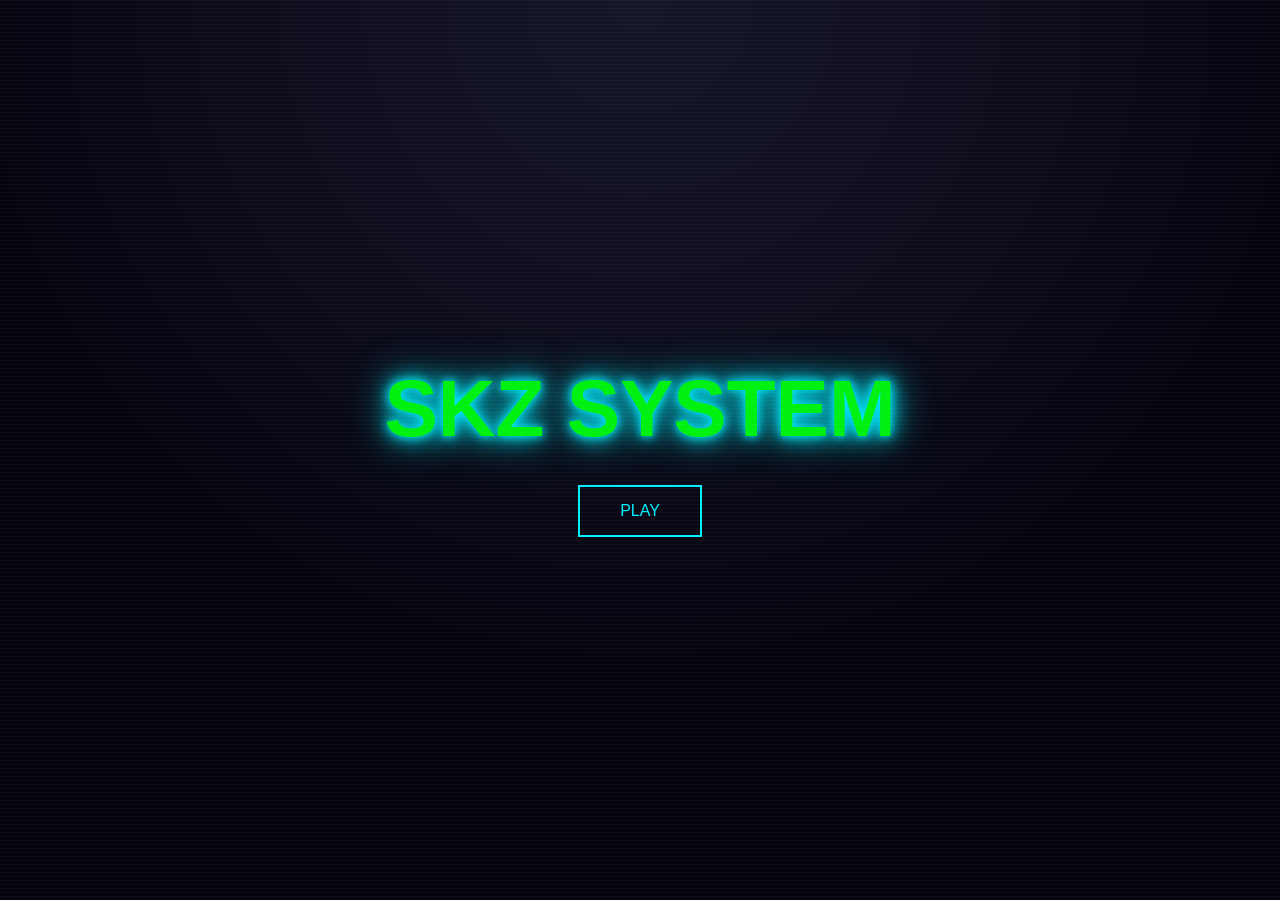
==== index.html @ 92ccd5a3 "Início do projeto 2,0  Modificações: -Organização da hierarquia do projeto; -Index iniciada;" ====
<!DOCTYPE html>
<html lang="en">
<head>
    <meta charset="UTF-8">
    <meta name="viewport" content="width=device-width, initial-scale=1.0">
    <link rel="stylesheet" href="css/style.css">
    <title>Stray Kids</title>
</head>
<body>

    <!-- particles -->
    <div id="particles"></div>

    <!-- scanline -->
     <div class="scanline"></div>

    <!-- intro -->
     <section id="intro-screen">

        <h1>SKZ SYSTEM</h1>
        
        <button id="enter-btn">
            PLAY
        </button>
     </section>

     <!-- member selector -->
     <section id="member-selector">

        <h2 class="glitch" data-text="Choose your guide">
            Choose your guide
        </h2>

        <div class="members-container">

            <div class="member-card bangchan">
                <h3>BANGCHAN</h3>

                <span>
                    ACCES
                </span>

            </div>

            <div class="member-card leeknow">
                <h3>LEE KNOW</h3>

                <span>
                    ACCES
                </span>

            </div>

            <div class="member-card changbin">
                <h3>CHANGBIN</h3>

                <span>
                    ACCES
                </span>

            </div>

            <div class="member-card hyunjin">
                <h3>HYUNJIN</h3>

                <span>
                    ACCES
                </span>

            </div>

            <div class="member-card han">
                <h3>HAN</h3>
                
                <span>
                    ACCES
                </span>

            </div>

            <div class="member-card felix">
                <h3>FELIX</h3>

                
                <span>
                    ACCES
                </span>

            </div>

            <div class="member-card seungmin">
                <h3>SEUNGMIN</h3>

                <span>
                    ACCES
                </span>

            </div>

            <div class="member-card in">
                <h3>IN</h3>

                <span>
                    ACCES
                </span>
                
            </div>

        </div>

     </section>
     
     <!-- member dimension -->
     <section id="member-dimension">

        <h2 id="member-name">
            HAN
        </h2>

        <p class="member-quote">
            Welcome to the Stray kids!
        </p>

        <button id="back-btn">
            RETURN
        </button>

     </section>

     <script src="js/app.js"></script>
</body>
</html>
---- css/style.css ----
*{
    margin: 0;
    padding: 0;
    box-sizing: border-box;
}

body{
    background: 
        radial-gradient(circle at top,
        #16162b,
        #050510 60%);
    color: white;
    font-family: Arial, sans-serif;
    overflow: hidden;
}

/* all sections */
section{
    width: 100%;
    height: 100vh;
    display: flex;
    flex-direction: column;
    justify-content: center;
    align-items: center;
}

/* title */
h1{
    font-size: 5rem;
    color: #00f00f;
    text-shadow:
        0 0 10px #00f0ff,
        0 0 20px #00f0ff,
        0 0 40px #00f0ff;
}

/* subtitle */
h2{
    margin-bottom: 40px;
    font-size: 3rem;
}

/* buttons */
button{
    margin-top: 30px;

    padding: 15px 40px;

    background: transparent;

    border: 2px solid #00f0ff;

    color: #00f0ff;

    font-size: 1rem;

    cursor: pointer;

    transition: 0.3s;
}

button:hover{
    background: #00f0ff;
    color: black;

    box-shadow:
    0 0 10px #00f0ff,
    0 0 30px #00f0ff;
}

/* cards */
.members-container{
    display: flex;
    gap: 20px;
    flex-wrap: wrap;
    justify-content: center;
}

.member-card{
    width: 150px;
    height: 200px;
    border: 2px solid #00f0ff;
    display: flex;
    justify-content: center;
    align-items: center;
    cursor: pointer;
    transition:
    transform 0.2s,
    box-shadow 0.3s;
    background: rgba(255,255,255,0.05);
    backdrop-filter: blur(10px);
    position: relative;
    overflow: hidden;
    border-radius: 20px;
}

.member-card:hover{
    transform: translateY(-10px);
    box-shadow:
        0 0 10px #00f0ff,
        0 0 30px #00f0ff;
}

/* holographic line */
.member-card::before{
    content: "";
    position: absolute;
    width: 200%;
    height: 50px;
    background: rgba(255,255,255,0.2);
    transform:rotate(45deg);
    top:-100px;
    left:-100px;
    transition: 0.5s;
}

/* animation */
.member-card:hover::before{
    top:250px;
    left:250px;
}

/* name */
.member-card h3{
    font-size: 1.5rem;
    z-index: 2;
}

/* acess text */
.member-card span{
    position: absolute;
    bottom: 20px;
    font-size: 0.8rem;
    color:#00f0ff;
    letter-spacing: 3px;
}

/* HAN */
.han{
    border-color: #ff9900;
}

.han:hover{
    box-shadow:
    0 0 10px #ff9900,
    0 0 30px #ff9900;
}


/* FELIX */
.felix{
    border-color: #00d9ff;
}

.felix:hover{
    box-shadow:
    0 0 10px #00d9ff,
    0 0 30px #00d9ff;
}


/* CHAN */
.bangchan{
    border-color: #ff003c;
}

.bangchan:hover{
    box-shadow:
    0 0 10px #ff003c,
    0 0 30px #ff003c;
}

/* effects */
.glitch{
    position: relative;
    color: white;
    animation: glitch 1s infinite;
    display: inline-block;
}

.glitch::before,
.glitch::after{
    content: attr(data-text);
    position:absolute;
    left:0;
    top:0;
    width:100%;
    height:100%;
    animation: glitch-blue 0.3s infinite;
}

.glitch::before{
    color:#00f0ff;
    z-index: -1;
    animation: glitch-blue 0.3s infinite;
}

.glitch::after{
    color:#ff0055;
    z-index: -2;
    animation: glitch-red 0.3s infinite;
}

@keyframes glitch{

    0%{
        transform: translate(0);
    }

    20%{
        transform: translate(-2px, 2px);
    }

    40%{
        transform: translate(-2px, -2px);
    }

    60%{
        transform: translate(2px, 2px);
    }

    80%{
        transform: translate(2px, -2px);
    }

    100%{
        transform: translate(0);
    }
}


@keyframes glitch-blue{

    0%{
        transform: translate(0);
    }

    50%{
        transform: translate(-3px, 0);
    }

    100%{
        transform: translate(0);
    }
}


@keyframes glitch-red{

    0%{
        transform: translate(0);
    }

    50%{
        transform: translate(3px, 0);
    }

    100%{
        transform: translate(0);
    }
}

/* scanline */
.scanline{
    position: fixed;
    top: 0;
    left: 0;
    width: 100%;
    height: 100%;
    pointer-events: none;
    background:
    repeating-linear-gradient(
        to bottom,
        rgba(255,255,255,0.03),
        rgba(255,255,255,0.03) 1px,
        transparent 1px,
        transparent 4px
    );
    animation: scanMove 8s linear infinite;
    z-index: 999;
}

/* movements */
@keyframes scanMove{
    0%{
        transform: translateY(0);
    }

    100%{
        transform: translate7(10px);
    }
}

/* member dimension */
#member-dimension{
    display: none;
    gap: 20px;
    background:
    radial-gradient(circle at center,
    #1a0d00,
    #050510 70%);
}

#member-name{

    font-size: 6rem;

    color: #ff9900;

    text-shadow:
    0 0 10px #ff9900,
    0 0 30px #ff9900,
    0 0 60px #ff9900;
}

#member-quote{

    font-size: 1.3rem;

    opacity: 0.8;

    letter-spacing: 2px;
}
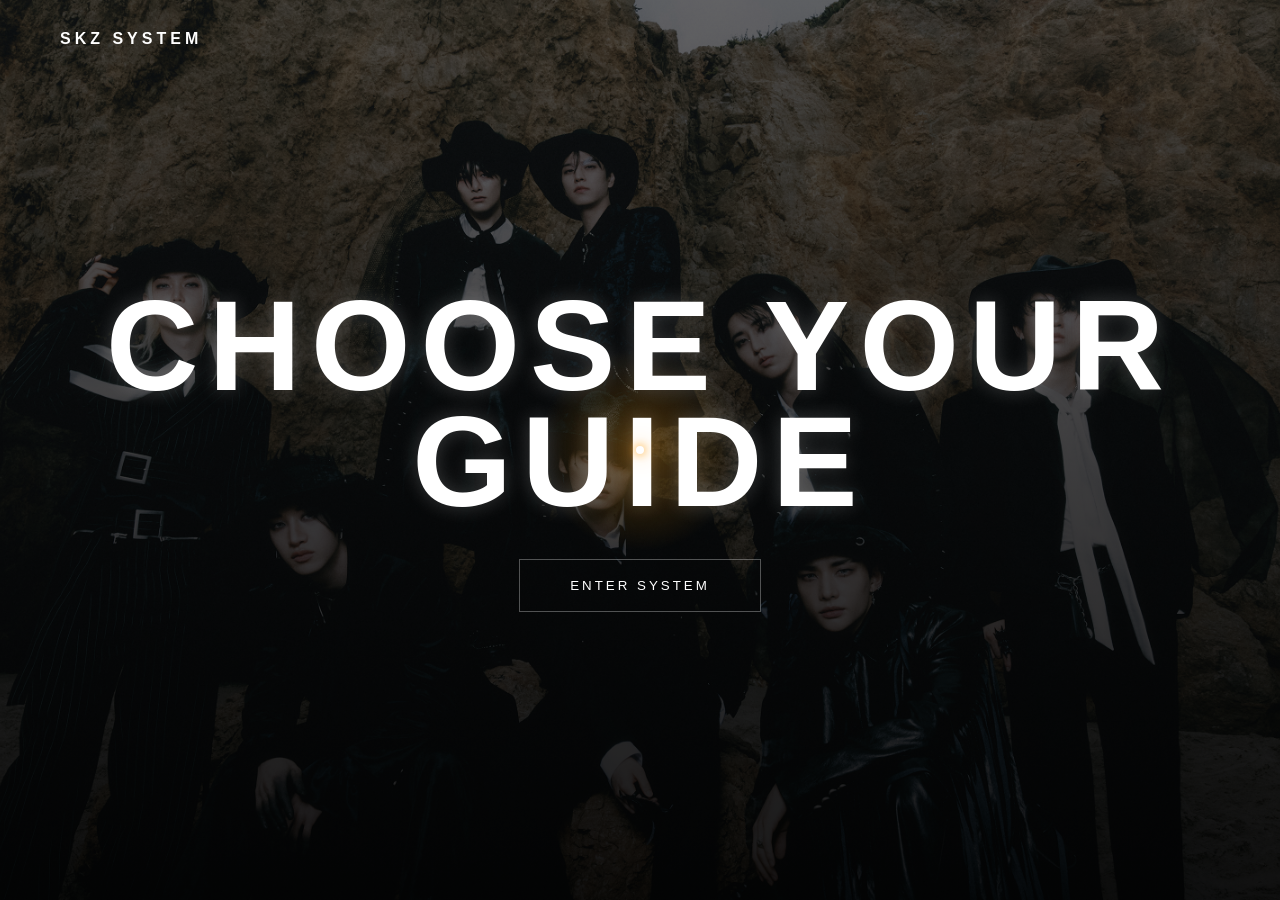
==== commit ac2a0eab: "Atualizações do projeto -Showcase dos membros -Tela inicial" ====
--- a/index.html
+++ b/index.html
@@ -8,125 +8,138 @@
 </head>
 <body>
 
-    <!-- particles -->
-    <div id="particles"></div>
+    <div class="noise"></div>
+    <div class="particles"></div>
 
-    <!-- scanline -->
-     <div class="scanline"></div>
+    <!-- HERO -->
+    <section class="hero">
 
-    <!-- intro -->
-     <section id="intro-screen">
+        <nav>
+            <h1>SKZ SYSTEM</h1>
+        </nav>
 
-        <h1>SKZ SYSTEM</h1>
-        
-        <button id="enter-btn">
-            PLAY
-        </button>
-     </section>
+        <div class="hero-content">
 
-     <!-- member selector -->
-     <section id="member-selector">
+            <h2>
+                CHOOSE YOUR GUIDE
+            </h2>
 
-        <h2 class="glitch" data-text="Choose your guide">
-            Choose your guide
-        </h2>
-
-        <div class="members-container">
-
-            <div class="member-card bangchan">
-                <h3>BANGCHAN</h3>
-
-                <span>
-                    ACCES
-                </span>
-
-            </div>
-
-            <div class="member-card leeknow">
-                <h3>LEE KNOW</h3>
-
-                <span>
-                    ACCES
-                </span>
-
-            </div>
-
-            <div class="member-card changbin">
-                <h3>CHANGBIN</h3>
-
-                <span>
-                    ACCES
-                </span>
-
-            </div>
-
-            <div class="member-card hyunjin">
-                <h3>HYUNJIN</h3>
-
-                <span>
-                    ACCES
-                </span>
-
-            </div>
-
-            <div class="member-card han">
-                <h3>HAN</h3>
-                
-                <span>
-                    ACCES
-                </span>
-
-            </div>
-
-            <div class="member-card felix">
-                <h3>FELIX</h3>
-
-                
-                <span>
-                    ACCES
-                </span>
-
-            </div>
-
-            <div class="member-card seungmin">
-                <h3>SEUNGMIN</h3>
-
-                <span>
-                    ACCES
-                </span>
-
-            </div>
-
-            <div class="member-card in">
-                <h3>IN</h3>
-
-                <span>
-                    ACCES
-                </span>
-                
-            </div>
+            <button class="enter-btn">
+                ENTER SYSTEM
+            </button>
 
         </div>
 
-     </section>
-     
-     <!-- member dimension -->
-     <section id="member-dimension">
+    </section>
 
-        <h2 id="member-name">
-            HAN
-        </h2>
 
-        <p class="member-quote">
-            Welcome to the Stray kids!
-        </p>
+    <!-- MEMBER SHOWCASE -->
+    <section class="member-showcase">
 
-        <button id="back-btn">
-            RETURN
+        <button class="slide-btn prev-btn" aria-label="Previous member">
+            &#8249;
         </button>
 
-     </section>
+        <div class="member-slide bang-chan">
+            <div class="member-text">
+                <p class="member-role">STRAY KIDS LEADER</p>
+                <h2>BANG CHAN</h2>
+                <p class="member-quote">"Step out, we are Stray Kids."</p>
+            </div>
+            <div class="member-image">
+                <img src="assets/images/members/bang-chan.jpg" onerror="this.onerror=null; this.src='assets/images/members/han.jpg';">
+            </div>
+        </div>
 
-     <script src="js/app.js"></script>
+        <div class="member-slide lee-know">
+            <div class="member-text">
+                <p class="member-role">STRAY KIDS MEMBER</p>
+                <h2>LEE KNOW</h2>
+                <p class="member-quote">"The stage follows his rhythm."</p>
+            </div>
+            <div class="member-image">
+                <img src="assets/images/members/lee-know.jpg" onerror="this.onerror=null; this.src='assets/images/members/han.jpg';">
+            </div>
+        </div>
+
+        <div class="member-slide changbin">
+            <div class="member-text">
+                <p class="member-role">STRAY KIDS MEMBER</p>
+                <h2>CHANGBIN</h2>
+                <p class="member-quote">"A voice built with impact."</p>
+            </div>
+            <div class="member-image">
+                <img src="assets/images/members/changbin.jpg" onerror="this.onerror=null; this.src='assets/images/members/han.jpg';">
+            </div>
+        </div>
+
+        <div class="member-slide hyunjin">
+            <div class="member-text">
+                <p class="member-role">STRAY KIDS MEMBER</p>
+                <h2>HYUNJIN</h2>
+                <p class="member-quote">"Movement becomes a signature."</p>
+            </div>
+            <div class="member-image">
+                <img src="assets/images/members/hyunjin.jpg" onerror="this.onerror=null; this.src='assets/images/members/han.jpg';">
+            </div>
+        </div>
+
+        <div class="member-slide active han">
+            <div class="member-text">
+                <p class="member-role">STRAY KIDS MEMBER</p>
+                <h2>HAN</h2>
+                <p class="member-quote">"You make Stray Kids stay."</p>
+            </div>
+            <div class="member-image">
+                <img src="assets/images/members/han.jpg">
+            </div>
+        </div>
+
+        <div class="member-slide felix">
+            <div class="member-text">
+                <p class="member-role">STRAY KIDS MEMBER</p>
+                <h2>FELIX</h2>
+                <p class="member-quote">"Sunshine with a thunder-deep voice."</p>
+            </div>
+            <div class="member-image">
+                <img src="assets/images/members/felix.jpg" onerror="this.onerror=null; this.src='assets/images/members/han.jpg';">
+            </div>
+        </div>
+
+        <div class="member-slide seungmin">
+            <div class="member-text">
+                <p class="member-role">STRAY KIDS MEMBER</p>
+                <h2>SEUNGMIN</h2>
+                <p class="member-quote">"Every note lands clean."</p>
+            </div>
+            <div class="member-image">
+                <img src="assets/images/members/seungmin.jpg" onerror="this.onerror=null; this.src='assets/images/members/han.jpg';">
+            </div>
+        </div>
+
+        <div class="member-slide in">
+            <div class="member-text">
+                <p class="member-role">STRAY KIDS MEMBER</p>
+                <h2>I.N</h2>
+                <p class="member-quote">"Sharp presence, bright energy."</p>
+            </div>
+            <div class="member-image">
+                <img src="assets/images/members/in.jpg" onerror="this.onerror=null; this.src='assets/images/members/han.jpg';">
+            </div>
+        </div>
+
+        <button class="slide-btn next-btn" aria-label="Next member">
+            &#8250;
+        </button>
+
+        <div class="slide-dots" aria-label="Member navigation"></div>
+
+        <button class="lock-guide-btn">
+            LOCK GUIDE
+        </button>
+
+    </section>
+
+    <script src="js/app.js"></script>
 </body>
-</html>+</html>
--- a/css/style.css
+++ b/css/style.css
@@ -1,3 +1,109 @@
+body{
+    margin: 0;
+    overflow: hidden;
+
+    font-family: Arial, sans-serif;
+
+    background: black;
+}
+
+
+.hero{
+
+    width: 100%;
+    height: 100vh;
+
+    position: relative;
+
+    background:
+    linear-gradient(
+        rgba(0,0,0,0.6),
+        rgba(0,0,0,0.9)
+    ),
+
+    url("../assets/images/backgrounds/bg.jpg");
+
+    background-size: cover;
+    background-position: center;
+
+    display: flex;
+    flex-direction: column;
+
+    opacity: 1;
+    transform: translateY(0);
+    transition:
+    opacity 0.8s ease,
+    transform 0.8s ease;
+}
+
+.hero-content{
+
+    flex: 1;
+
+    display: flex;
+
+    flex-direction: column;
+
+    justify-content: center;
+    align-items: center;
+
+    text-align: center;
+}
+
+.main-title{
+
+    font-size: 9rem;
+
+    color: white;
+
+    letter-spacing: 10px;
+
+    text-transform: uppercase;
+
+    margin: 0;
+
+    text-shadow:
+    0 0 20px rgba(255,255,255,0.2);
+}
+
+.system-text{
+
+    color: #00f0ff;
+
+    letter-spacing: 8px;
+
+    margin-bottom: 20px;
+}
+
+.enter-btn{
+
+    margin-top: 40px;
+
+    padding: 18px 50px;
+
+    background: transparent;
+
+    border: 1px solid rgba(255,255,255,0.3);
+
+    color: white;
+
+    letter-spacing: 3px;
+
+    cursor: pointer;
+
+    transition: 0.4s;
+}
+
+
+.enter-btn:hover{
+
+    background: white;
+
+    color: black;
+
+    transform: scale(1.05);
+}
+
 *{
     margin: 0;
     padding: 0;
@@ -5,319 +111,1545 @@
 }
 
 body{
-    background: 
-        radial-gradient(circle at top,
-        #16162b,
-        #050510 60%);
+    background: black;
+
+    font-family: Arial, sans-serif;
+
+    overflow: hidden;
+
     color: white;
-    font-family: Arial, sans-serif;
-    overflow: hidden;
-}
-
-/* all sections */
-section{
+}
+
+
+/* HERO */
+.hero{
+
     width: 100%;
     height: 100vh;
+
+    position: relative;
+
+    background:
+    linear-gradient(
+        rgba(0,0,0,0.6),
+        rgba(0,0,0,0.9)
+    ),
+
+    url("../assets/images/backgrounds/bg.jpg");
+
+    background-size: cover;
+    background-position: center;
+
     display: flex;
     flex-direction: column;
+}
+
+
+/* NAVBAR */
+nav{
+
+    width: 100%;
+
+    padding: 30px 60px;
+
+    position: absolute;
+
+    top: 0;
+    left: 0;
+
+    z-index: 10;
+}
+
+
+/* LOGO */
+nav h1{
+
+    font-size: 1rem;
+
+    letter-spacing: 4px;
+
+    color: white;
+}
+
+
+/* CONTEÚDO CENTRAL */
+.hero-content{
+
+    flex: 1;
+
+    display: flex;
+
+    flex-direction: column;
+
     justify-content: center;
     align-items: center;
-}
-
-/* title */
-h1{
-    font-size: 5rem;
-    color: #00f00f;
+
+    text-align: center;
+}
+
+
+/* TEXTO PEQUENO */
+.hero-content p{
+
+    color: #00f0ff;
+
+    letter-spacing: 6px;
+
+    margin-bottom: 20px;
+
+    font-size: 0.9rem;
+}
+
+
+/* TÍTULO GIGANTE */
+.hero-content h2{
+
+    font-size: 8rem;
+
+    font-weight: bold;
+
+    letter-spacing: 10px;
+
+    line-height: 0.9;
+
+    text-transform: uppercase;
+
     text-shadow:
-        0 0 10px #00f0ff,
-        0 0 20px #00f0ff,
-        0 0 40px #00f0ff;
-}
-
-/* subtitle */
-h2{
-    margin-bottom: 40px;
-    font-size: 3rem;
-}
-
-/* buttons */
-button{
+    0 0 20px rgba(255,255,255,0.2);
+}
+
+
+/* BOTÃO */
+.enter-btn{
+
+    margin-top: 40px;
+
+    padding: 18px 50px;
+
+    background: transparent;
+
+    border: 1px solid rgba(255,255,255,0.3);
+
+    color: white;
+
+    letter-spacing: 3px;
+
+    cursor: pointer;
+
+    transition: 0.4s;
+}
+
+
+/* HOVER */
+.enter-btn:hover{
+
+    background: white;
+
+    color: black;
+
+    transform: scale(1.05);
+}
+
+
+/* OVERLAY DE RUÍDO */
+.noise{
+
+    position: fixed;
+
+    width: 100%;
+    height: 100%;
+
+    pointer-events: none;
+
+    opacity: 0.05;
+
+    background-image:
+    url("https://grainy-gradients.vercel.app/noise.svg");
+
+    z-index: 999;
+}
+
+/* SHOWCASE */
+.member-showcase{
+
+    width: 100%;
+    height: 100vh;
+
+    background: #050510;
+
+    position: fixed;
+    inset: 0;
+
+    overflow: hidden;
+
+    display: block;
+
+    opacity: 0;
+    visibility: hidden;
+    pointer-events: none;
+    transform: translateY(30px);
+
+    transition:
+    opacity 0.8s ease 0.2s,
+    transform 0.8s ease 0.2s,
+    visibility 0s linear 1s;
+}
+
+body.show-showcase .hero{
+
+    opacity: 0;
+    pointer-events: none;
+    transform: translateY(-30px);
+}
+
+body.show-showcase .member-showcase{
+
+    opacity: 1;
+    visibility: visible;
+    pointer-events: auto;
+    transform: translateY(0);
+
+    transition:
+    opacity 0.8s ease 0.2s,
+    transform 0.8s ease 0.2s,
+    visibility 0s linear 0s;
+}
+
+
+/* SLIDE */
+.member-slide{
+
+    width: 100%;
+    height: 100vh;
+
+    display: flex;
+
+    align-items: center;
+    justify-content: space-between;
+
+    padding: 0 8%;
+
+    position: relative;
+}
+
+.member-slide:not(.active){
+
+    opacity: 0;
+    pointer-events: none;
+}
+
+
+/* TEXTO */
+.member-text{
+
+    z-index: 2;
+}
+
+
+/* TEXTO PEQUENO */
+.member-role{
+
+    color: #ff9900;
+
+    letter-spacing: 5px;
+
+    margin-bottom: 20px;
+}
+
+
+/* NOME */
+.member-text h2{
+
+    font-size: 9rem;
+
+    line-height: 0.9;
+
+    text-transform: uppercase;
+}
+
+
+/* FRASE */
+.member-quote{
+
     margin-top: 30px;
 
-    padding: 15px 40px;
-
-    background: transparent;
-
-    border: 2px solid #00f0ff;
-
-    color: #00f0ff;
-
-    font-size: 1rem;
+    font-size: 1.2rem;
+
+    opacity: 0.7;
+}
+
+
+/* IMAGEM */
+.member-image img{
+    height: 90vh;
+    object-fit: contain;
+    filter:
+    drop-shadow(0 0 30px rgba(255,153,0,0.5));
+}
+
+/* AJUSTE VISUAL DO HAN */
+.hero{
+
+    opacity: 1;
+    transform: translateY(0);
+    transition:
+    opacity 0.8s ease,
+    transform 0.8s ease;
+}
+
+.member-slide{
+
+    padding: 0 0 0 8%;
+    background: black;
+}
+
+.member-text{
+
+    width: 42%;
+}
+
+.member-image{
+
+    position: absolute;
+    top: 0;
+    right: 0;
+
+    width: 58%;
+    height: 100vh;
+
+    overflow: hidden;
+}
+
+.member-image::before{
+
+    content: "";
+
+    position: absolute;
+    inset: 0;
+
+    background:
+    linear-gradient(
+        90deg,
+        black 0%,
+        rgba(0,0,0,0.9) 12%,
+        rgba(0,0,0,0.45) 32%,
+        rgba(0,0,0,0) 58%
+    );
+
+    z-index: 1;
+    pointer-events: none;
+}
+
+.member-image img{
+
+    width: 100%;
+    height: 100%;
+
+    object-fit: cover;
+    object-position: center right;
+
+    filter:
+    contrast(1.08)
+    saturate(0.95)
+    drop-shadow(0 0 35px rgba(255,153,0,0.35));
+}
+
+.member-slide{
+
+    position: absolute;
+    inset: 0;
+
+    opacity: 0;
+    transform: translateX(35px);
+
+    transition:
+    opacity 0.7s ease,
+    transform 0.7s ease;
+}
+
+.member-slide.active{
+
+    opacity: 1;
+    pointer-events: auto;
+    transform: translateX(0);
+}
+
+.slide-btn{
+
+    position: absolute;
+    top: 50%;
+    z-index: 5;
+
+    width: 48px;
+    height: 48px;
+
+    border: 1px solid rgba(255,255,255,0.25);
+    border-radius: 50%;
+
+    background: rgba(0,0,0,0.35);
+    color: white;
+
+    font-size: 2.4rem;
+    line-height: 1;
 
     cursor: pointer;
-
-    transition: 0.3s;
-}
-
-button:hover{
-    background: #00f0ff;
+    transform: translateY(-50%);
+
+    transition:
+    background 0.3s ease,
+    border-color 0.3s ease,
+    transform 0.3s ease;
+}
+
+.slide-btn:hover{
+
+    background: white;
+    border-color: white;
     color: black;
-
+    transform: translateY(-50%) scale(1.08);
+}
+
+.prev-btn{
+
+    left: 28px;
+}
+
+.next-btn{
+
+    right: 28px;
+}
+
+.slide-dots{
+
+    position: absolute;
+    left: 8%;
+    bottom: 44px;
+    z-index: 5;
+
+    display: flex;
+    gap: 12px;
+}
+
+.slide-dot{
+
+    width: 34px;
+    height: 4px;
+
+    border: 0;
+    border-radius: 999px;
+
+    background: rgba(255,255,255,0.28);
+
+    cursor: pointer;
+
+    transition:
+    width 0.3s ease,
+    background 0.3s ease;
+}
+
+.slide-dot.active{
+
+    width: 58px;
+    background: #ff9900;
+}
+
+.lock-guide-btn,
+.back-guide-btn{
+
+    position: absolute;
+    z-index: 6;
+
+    padding: 16px 34px;
+
+    border: 1px solid var(--member-color);
+
+    background:
+    linear-gradient(
+        90deg,
+        color-mix(in srgb, var(--member-color) 28%, transparent),
+        rgba(0,0,0,0.25)
+    );
+
+    color: white;
+
+    letter-spacing: 3px;
+
+    cursor: pointer;
+
+    transition:
+    transform 0.35s ease,
+    box-shadow 0.35s ease,
+    background 0.35s ease;
+}
+
+.lock-guide-btn{
+
+    left: 8%;
+    bottom: 86px;
+}
+
+.lock-guide-btn:hover,
+.back-guide-btn:hover{
+
+    transform: translateY(-3px);
     box-shadow:
-    0 0 10px #00f0ff,
-    0 0 30px #00f0ff;
-}
-
-/* cards */
-.members-container{
+    0 0 28px color-mix(in srgb, var(--member-color) 55%, transparent);
+}
+
+.guide-system{
+
+    position: fixed;
+    inset: 0;
+    z-index: 30;
+
     display: flex;
-    gap: 20px;
-    flex-wrap: wrap;
-    justify-content: center;
-}
-
-.member-card{
-    width: 150px;
-    height: 200px;
-    border: 2px solid #00f0ff;
+    align-items: center;
+    justify-content: space-between;
+    gap: 56px;
+
+    padding: 0 8%;
+
+    background:
+    radial-gradient(
+        circle at 68% 45%,
+        color-mix(in srgb, var(--member-color) 32%, transparent) 0%,
+        transparent 34%
+    ),
+    linear-gradient(
+        90deg,
+        black 0%,
+        #050505 48%,
+        rgba(0,0,0,0.86) 100%
+    );
+
+    opacity: 0;
+    visibility: hidden;
+    pointer-events: none;
+    transform: scale(1.03);
+
+    transition:
+    opacity 0.75s ease,
+    transform 0.75s ease,
+    visibility 0s linear 0.75s;
+}
+
+body.guide-locked .guide-system{
+
+    opacity: 1;
+    visibility: visible;
+    pointer-events: auto;
+    transform: scale(1);
+
+    transition:
+    opacity 0.75s ease,
+    transform 0.75s ease,
+    visibility 0s linear 0s;
+}
+
+.guide-copy{
+
+    max-width: 760px;
+    width: 52%;
+
+    animation:
+    textReveal 0.9s ease both;
+}
+
+.guide-status{
+
+    color: var(--member-color);
+
+    font-size: 0.9rem;
+    letter-spacing: 7px;
+
+    margin-bottom: 24px;
+}
+
+.guide-name{
+
+    color: white;
+
+    font-size: clamp(4rem, 12vw, 10rem);
+    line-height: 0.86;
+
+    text-transform: uppercase;
+
+    text-shadow:
+    0 0 22px rgba(255,255,255,0.22),
+    0 0 70px var(--member-color);
+}
+
+.guide-message{
+
+    max-width: 560px;
+
+    margin-top: 34px;
+    padding-left: 24px;
+
+    border-left: 2px solid var(--member-color);
+
+    color: rgba(255,255,255,0.76);
+
+    font-size: 1.2rem;
+    line-height: 1.7;
+}
+
+.back-guide-btn{
+
+    left: 8%;
+    bottom: 56px;
+}
+
+.guide-blog{
+
+    position: relative;
+    z-index: 2;
+
+    width: min(420px, 38%);
+
+    padding: 28px 0;
+
+    border-top: 1px solid color-mix(in srgb, var(--member-color) 65%, transparent);
+    border-bottom: 1px solid rgba(255,255,255,0.16);
+
+    animation:
+    textReveal 1s ease 0.15s both;
+}
+
+.blog-header{
+
+    margin-bottom: 34px;
+}
+
+.blog-header p,
+.blog-date{
+
+    color: var(--member-color);
+
+    font-size: 0.72rem;
+    letter-spacing: 5px;
+
+    margin-bottom: 12px;
+}
+
+.blog-header h3{
+
+    color: white;
+
+    font-size: 2.4rem;
+    line-height: 1;
+
+    text-transform: uppercase;
+}
+
+.blog-feature{
+
+    padding: 24px 0 30px;
+
+    border-top: 1px solid rgba(255,255,255,0.12);
+    border-bottom: 1px solid rgba(255,255,255,0.12);
+}
+
+.blog-feature h4{
+
+    color: white;
+
+    font-size: 1.45rem;
+    margin-bottom: 14px;
+}
+
+.blog-feature p:last-child{
+
+    color: rgba(255,255,255,0.68);
+
+    font-size: 0.98rem;
+    line-height: 1.7;
+}
+
+.blog-list{
+
+    margin-top: 24px;
+
+    display: grid;
+    gap: 14px;
+}
+
+.blog-list article{
+
     display: flex;
-    justify-content: center;
     align-items: center;
-    cursor: pointer;
+    gap: 16px;
+
+    min-height: 48px;
+
+    border-bottom: 1px solid rgba(255,255,255,0.1);
+}
+
+.blog-list span{
+
+    color: var(--member-color);
+
+    font-size: 0.78rem;
+    letter-spacing: 2px;
+}
+
+.blog-list p{
+
+    color: rgba(255,255,255,0.86);
+
+    letter-spacing: 1px;
+}
+
+@media (max-width: 800px){
+
+    .member-slide{
+
+        padding: 0 24px;
+        align-items: flex-end;
+    }
+
+    .member-text{
+
+        width: 100%;
+        padding-bottom: 60px;
+    }
+
+    .member-text h2{
+
+        font-size: 5rem;
+    }
+
+    .member-image{
+
+        width: 100%;
+        opacity: 0.65;
+    }
+
+    .member-image::before{
+
+        background:
+        linear-gradient(
+            0deg,
+            black 0%,
+            rgba(0,0,0,0.75) 35%,
+            rgba(0,0,0,0.15) 100%
+        );
+    }
+
+    .slide-btn{
+
+        top: auto;
+        bottom: 24px;
+
+        width: 42px;
+        height: 42px;
+
+        font-size: 2rem;
+    }
+
+    .prev-btn{
+
+        left: 24px;
+    }
+
+    .next-btn{
+
+        right: 24px;
+    }
+
+    .slide-dots{
+
+        left: 50%;
+        bottom: 38px;
+
+        max-width: calc(100% - 140px);
+
+        transform: translateX(-50%);
+        justify-content: center;
+        gap: 8px;
+    }
+
+    .slide-dot{
+
+        width: 18px;
+    }
+
+    .slide-dot.active{
+
+        width: 34px;
+    }
+
+    .lock-guide-btn{
+
+        left: 24px;
+        right: 24px;
+        bottom: 88px;
+    }
+
+    .guide-system{
+
+        padding: 0 24px;
+        align-items: flex-end;
+        justify-content: flex-end;
+        gap: 24px;
+        flex-direction: column;
+    }
+
+    .guide-copy{
+
+        width: 100%;
+        padding-bottom: 138px;
+    }
+
+    .guide-message{
+
+        font-size: 1rem;
+    }
+
+    .back-guide-btn{
+
+        left: 24px;
+        right: 24px;
+        bottom: 48px;
+    }
+
+    .guide-blog{
+
+        display: none;
+    }
+}
+
+/* CINEMATIC SYSTEM */
+:root{
+
+    --member-color: #ff9900;
+    --cursor-x: 50vw;
+    --cursor-y: 50vh;
+}
+
+body{
+
+    cursor: none;
+}
+
+body::before{
+
+    content: "";
+
+    position: fixed;
+    left: var(--cursor-x);
+    top: var(--cursor-y);
+    z-index: 1000;
+
+    width: 220px;
+    height: 220px;
+
+    pointer-events: none;
+
+    background:
+    radial-gradient(
+        circle,
+        color-mix(in srgb, var(--member-color) 28%, transparent) 0%,
+        transparent 65%
+    );
+
+    transform: translate(-50%, -50%);
+    mix-blend-mode: screen;
+}
+
+body::after{
+
+    content: "";
+
+    position: fixed;
+    left: var(--cursor-x);
+    top: var(--cursor-y);
+    z-index: 1001;
+
+    width: 8px;
+    height: 8px;
+
+    border-radius: 50%;
+
+    background: white;
+    box-shadow:
+    0 0 10px var(--member-color),
+    0 0 22px var(--member-color);
+
+    pointer-events: none;
+    transform: translate(-50%, -50%);
+}
+
+.particles{
+
+    position: fixed;
+    inset: 0;
+    z-index: 3;
+
+    pointer-events: none;
+    overflow: hidden;
+}
+
+.particles span{
+
+    position: absolute;
+
+    width: 4px;
+    height: 4px;
+
+    border-radius: 50%;
+
+    background: var(--member-color);
+    box-shadow:
+    0 0 12px var(--member-color),
+    0 0 26px var(--member-color);
+
+    opacity: 0;
+
+    animation:
+    particleFloat linear infinite;
+}
+
+.member-showcase{
+
+    background:
+    radial-gradient(
+        circle at 72% 45%,
+        color-mix(in srgb, var(--member-color) 28%, transparent) 0%,
+        transparent 34%
+    ),
+    #020204;
+}
+
+.member-showcase::before{
+
+    content: "";
+
+    position: absolute;
+    inset: 0;
+    z-index: 1;
+
+    background:
+    radial-gradient(
+        circle at 80% 42%,
+        color-mix(in srgb, var(--member-color) 36%, transparent) 0%,
+        transparent 30%
+    ),
+    linear-gradient(
+        90deg,
+        black 0%,
+        rgba(0,0,0,0.8) 38%,
+        transparent 72%
+    );
+
+    opacity: 0.85;
+    pointer-events: none;
+
     transition:
-    transform 0.2s,
-    box-shadow 0.3s;
-    background: rgba(255,255,255,0.05);
-    backdrop-filter: blur(10px);
-    position: relative;
-    overflow: hidden;
-    border-radius: 20px;
-}
-
-.member-card:hover{
-    transform: translateY(-10px);
-    box-shadow:
-        0 0 10px #00f0ff,
-        0 0 30px #00f0ff;
-}
-
-/* holographic line */
-.member-card::before{
+    background 0.7s ease,
+    opacity 0.7s ease;
+}
+
+.member-showcase::after{
+
     content: "";
+
     position: absolute;
-    width: 200%;
-    height: 50px;
-    background: rgba(255,255,255,0.2);
-    transform:rotate(45deg);
-    top:-100px;
-    left:-100px;
-    transition: 0.5s;
-}
-
-/* animation */
-.member-card:hover::before{
-    top:250px;
-    left:250px;
-}
-
-/* name */
-.member-card h3{
-    font-size: 1.5rem;
+    inset: 0;
+    z-index: 20;
+
+    pointer-events: none;
+    opacity: 0;
+
+    background:
+    repeating-linear-gradient(
+        0deg,
+        rgba(255,255,255,0.12) 0 1px,
+        transparent 1px 5px
+    );
+}
+
+body.is-glitching .member-showcase::after{
+
+    opacity: 0.28;
+
+    animation:
+    glitchFlash 0.42s steps(2, end);
+}
+
+.bang-chan{
+
+    --slide-color: #e63946;
+}
+
+.lee-know{
+
+    --slide-color: #8ecae6;
+}
+
+.changbin{
+
+    --slide-color: #b5179e;
+}
+
+.hyunjin{
+
+    --slide-color: #f72585;
+}
+
+.han{
+
+    --slide-color: #ff9900;
+}
+
+.felix{
+
+    --slide-color: #00b4ff;
+}
+
+.seungmin{
+
+    --slide-color: #70e000;
+}
+
+.in{
+
+    --slide-color: #ffd166;
+}
+
+.member-slide{
+
     z-index: 2;
 }
 
-/* acess text */
-.member-card span{
+.member-slide.active .member-text{
+
+    animation:
+    textReveal 0.9s ease both;
+}
+
+.member-slide.active .member-image img{
+
+    animation:
+    imageReveal 1s ease both;
+}
+
+.member-role{
+
+    color: var(--slide-color);
+    text-shadow:
+    0 0 18px color-mix(in srgb, var(--slide-color) 75%, transparent);
+}
+
+.member-text h2{
+
+    text-shadow:
+    0 0 18px rgba(255,255,255,0.18),
+    0 0 55px color-mix(in srgb, var(--slide-color) 58%, transparent);
+}
+
+.member-quote{
+
+    border-left: 2px solid var(--slide-color);
+    padding-left: 22px;
+}
+
+.member-image::after{
+
+    content: "";
+
     position: absolute;
-    bottom: 20px;
-    font-size: 0.8rem;
-    color:#00f0ff;
-    letter-spacing: 3px;
-}
-
-/* HAN */
-.han{
-    border-color: #ff9900;
-}
-
-.han:hover{
-    box-shadow:
-    0 0 10px #ff9900,
-    0 0 30px #ff9900;
-}
-
-
-/* FELIX */
-.felix{
-    border-color: #00d9ff;
-}
-
-.felix:hover{
-    box-shadow:
-    0 0 10px #00d9ff,
-    0 0 30px #00d9ff;
-}
-
-
-/* CHAN */
-.bangchan{
-    border-color: #ff003c;
-}
-
-.bangchan:hover{
-    box-shadow:
-    0 0 10px #ff003c,
-    0 0 30px #ff003c;
-}
-
-/* effects */
-.glitch{
-    position: relative;
-    color: white;
-    animation: glitch 1s infinite;
-    display: inline-block;
-}
-
-.glitch::before,
-.glitch::after{
-    content: attr(data-text);
-    position:absolute;
-    left:0;
-    top:0;
-    width:100%;
-    height:100%;
-    animation: glitch-blue 0.3s infinite;
-}
-
-.glitch::before{
-    color:#00f0ff;
-    z-index: -1;
-    animation: glitch-blue 0.3s infinite;
-}
-
-.glitch::after{
-    color:#ff0055;
-    z-index: -2;
-    animation: glitch-red 0.3s infinite;
-}
-
-@keyframes glitch{
+    inset: 0;
+    z-index: 2;
+
+    pointer-events: none;
+
+    background:
+    radial-gradient(
+        circle at 58% 44%,
+        color-mix(in srgb, var(--slide-color) 22%, transparent) 0%,
+        transparent 40%
+    );
+
+    opacity: 0.55;
+
+    transition:
+    opacity 0.45s ease,
+    transform 0.45s ease;
+}
+
+.member-image:hover::after{
+
+    opacity: 0.95;
+    transform: scale(1.08);
+}
+
+.member-image:hover img{
+
+    transform: scale(1.035);
+}
+
+.member-image img{
+
+    transition:
+    transform 0.8s ease,
+    filter 0.8s ease;
+}
+
+.slide-btn:hover,
+.slide-dot.active{
+
+    background: var(--member-color);
+    border-color: var(--member-color);
+}
+
+@keyframes textReveal{
+
+    from{
+
+        opacity: 0;
+        transform: translateY(24px);
+        filter: blur(8px);
+    }
+
+    to{
+
+        opacity: 1;
+        transform: translateY(0);
+        filter: blur(0);
+    }
+}
+
+@keyframes imageReveal{
+
+    from{
+
+        opacity: 0;
+        transform: scale(1.08) translateX(35px);
+        filter: blur(12px) contrast(1.15);
+    }
+
+    to{
+
+        opacity: 1;
+        transform: scale(1) translateX(0);
+        filter: contrast(1.08) saturate(0.95) drop-shadow(0 0 35px var(--slide-color));
+    }
+}
+
+@keyframes particleFloat{
 
     0%{
-        transform: translate(0);
-    }
-
-    20%{
-        transform: translate(-2px, 2px);
-    }
-
-    40%{
-        transform: translate(-2px, -2px);
-    }
-
-    60%{
-        transform: translate(2px, 2px);
-    }
-
-    80%{
-        transform: translate(2px, -2px);
+
+        opacity: 0;
+        transform: translate3d(0, 35px, 0) scale(0.7);
+    }
+
+    18%{
+
+        opacity: 0.8;
     }
 
     100%{
-        transform: translate(0);
-    }
-}
-
-
-@keyframes glitch-blue{
+
+        opacity: 0;
+        transform: translate3d(30px, -90px, 0) scale(1.4);
+    }
+}
+
+@keyframes glitchFlash{
 
     0%{
-        transform: translate(0);
+
+        transform: translateX(0);
+        clip-path: inset(0 0 82% 0);
+    }
+
+    25%{
+
+        transform: translateX(-12px);
+        clip-path: inset(18% 0 48% 0);
     }
 
     50%{
-        transform: translate(-3px, 0);
+
+        transform: translateX(10px);
+        clip-path: inset(62% 0 16% 0);
+    }
+
+    75%{
+
+        transform: translateX(-6px);
+        clip-path: inset(38% 0 34% 0);
     }
 
     100%{
-        transform: translate(0);
-    }
-}
-
-
-@keyframes glitch-red{
-
-    0%{
-        transform: translate(0);
-    }
-
-    50%{
-        transform: translate(3px, 0);
-    }
-
-    100%{
-        transform: translate(0);
-    }
-}
-
-/* scanline */
-.scanline{
+
+        transform: translateX(0);
+        clip-path: inset(0);
+    }
+}
+
+@media (max-width: 800px){
+
+    body{
+
+        cursor: auto;
+    }
+
+    body::before{
+
+        display: none;
+    }
+
+    body::after{
+
+        display: none;
+    }
+
+    .member-showcase::before{
+
+        background:
+        linear-gradient(
+            0deg,
+            black 0%,
+            rgba(0,0,0,0.78) 42%,
+            transparent 100%
+        );
+    }
+}
+
+/* BLOG PAGE */
+.blog-page{
+
+    overflow-x: hidden;
+    overflow-y: auto;
+
+    min-height: 100vh;
+
+    background:
+    radial-gradient(
+        circle at 78% 18%,
+        color-mix(in srgb, var(--member-color) 28%, transparent) 0%,
+        transparent 32%
+    ),
+    #030303;
+}
+
+.blog-nav{
+
     position: fixed;
     top: 0;
     left: 0;
+    z-index: 20;
+
+    width: 100%;
+
+    display: flex;
+    justify-content: space-between;
+    align-items: center;
+
+    padding: 28px 7%;
+
+    background:
+    linear-gradient(
+        180deg,
+        rgba(0,0,0,0.82),
+        transparent
+    );
+}
+
+.blog-nav a,
+.blog-nav p{
+
+    color: white;
+
+    text-decoration: none;
+    letter-spacing: 4px;
+    font-size: 0.78rem;
+}
+
+.blog-nav a{
+
+    color: var(--member-color);
+}
+
+.blog-layout{
+
+    position: relative;
+    z-index: 4;
+}
+
+.blog-hero{
+
+    position: relative;
+
+    min-height: 100vh;
+
+    display: flex;
+    align-items: center;
+
+    padding: 120px 7% 80px;
+
+    overflow: hidden;
+}
+
+.blog-hero::before{
+
+    content: "";
+
+    position: absolute;
+    inset: 0;
+    z-index: -1;
+
+    background:
+    linear-gradient(
+        90deg,
+        black 0%,
+        rgba(0,0,0,0.88) 42%,
+        rgba(0,0,0,0.15) 100%
+    );
+}
+
+.blog-hero-copy{
+
+    width: 48%;
+
+    animation:
+    textReveal 0.9s ease both;
+}
+
+.blog-kicker{
+
+    color: var(--member-color);
+
+    letter-spacing: 7px;
+    font-size: 0.86rem;
+
+    margin-bottom: 24px;
+}
+
+.archive-name{
+
+    color: white;
+
+    font-size: clamp(4.5rem, 13vw, 12rem);
+    line-height: 0.84;
+
+    text-transform: uppercase;
+
+    text-shadow:
+    0 0 24px rgba(255,255,255,0.2),
+    0 0 80px var(--member-color);
+}
+
+.archive-intro{
+
+    max-width: 560px;
+
+    margin-top: 34px;
+    padding-left: 24px;
+
+    border-left: 2px solid var(--member-color);
+
+    color: rgba(255,255,255,0.72);
+
+    font-size: 1.15rem;
+    line-height: 1.7;
+}
+
+.archive-image{
+
+    position: absolute;
+    top: 0;
+    right: 0;
+
+    width: 58%;
+    height: 100%;
+
+    overflow: hidden;
+}
+
+.archive-image::before{
+
+    content: "";
+
+    position: absolute;
+    inset: 0;
+    z-index: 2;
+
+    background:
+    linear-gradient(
+        90deg,
+        black 0%,
+        rgba(0,0,0,0.9) 16%,
+        rgba(0,0,0,0.35) 42%,
+        transparent 70%
+    ),
+    radial-gradient(
+        circle at 58% 42%,
+        color-mix(in srgb, var(--member-color) 30%, transparent) 0%,
+        transparent 38%
+    );
+}
+
+.archive-image img{
+
     width: 100%;
     height: 100%;
-    pointer-events: none;
+
+    object-fit: cover;
+    object-position: center right;
+
+    filter:
+    contrast(1.08)
+    saturate(0.95)
+    drop-shadow(0 0 40px var(--member-color));
+}
+
+.archive-content{
+
+    padding: 80px 7% 110px;
+
     background:
-    repeating-linear-gradient(
-        to bottom,
-        rgba(255,255,255,0.03),
-        rgba(255,255,255,0.03) 1px,
-        transparent 1px,
-        transparent 4px
+    linear-gradient(
+        180deg,
+        rgba(0,0,0,0.1),
+        black 18%
     );
-    animation: scanMove 8s linear infinite;
-    z-index: 999;
-}
-
-/* movements */
-@keyframes scanMove{
-    0%{
-        transform: translateY(0);
-    }
-
-    100%{
-        transform: translate7(10px);
-    }
-}
-
-/* member dimension */
-#member-dimension{
-    display: none;
-    gap: 20px;
+}
+
+.main-entry{
+
+    max-width: 860px;
+
+    padding: 34px 0 44px;
+
+    border-top: 1px solid color-mix(in srgb, var(--member-color) 60%, transparent);
+    border-bottom: 1px solid rgba(255,255,255,0.14);
+}
+
+.entry-code{
+
+    color: var(--member-color);
+
+    letter-spacing: 5px;
+    font-size: 0.78rem;
+
+    margin-bottom: 18px;
+}
+
+.entry-title{
+
+    color: white;
+
+    font-size: clamp(2.5rem, 6vw, 5.5rem);
+    line-height: 0.92;
+
+    margin-bottom: 24px;
+}
+
+.entry-text{
+
+    max-width: 720px;
+
+    color: rgba(255,255,255,0.72);
+
+    font-size: 1.15rem;
+    line-height: 1.8;
+}
+
+.archive-grid{
+
+    margin-top: 46px;
+
+    display: grid;
+    grid-template-columns: repeat(3, 1fr);
+    gap: 22px;
+}
+
+.archive-grid article{
+
+    min-height: 220px;
+
+    padding: 26px;
+
+    border: 1px solid rgba(255,255,255,0.12);
+
     background:
-    radial-gradient(circle at center,
-    #1a0d00,
-    #050510 70%);
-}
-
-#member-name{
-
-    font-size: 6rem;
-
-    color: #ff9900;
-
-    text-shadow:
-    0 0 10px #ff9900,
-    0 0 30px #ff9900,
-    0 0 60px #ff9900;
-}
-
-#member-quote{
-
-    font-size: 1.3rem;
-
-    opacity: 0.8;
-
-    letter-spacing: 2px;
-}+    linear-gradient(
+        180deg,
+        color-mix(in srgb, var(--member-color) 14%, transparent),
+        rgba(255,255,255,0.03)
+    );
+}
+
+.archive-grid span{
+
+    color: var(--member-color);
+
+    letter-spacing: 3px;
+    font-size: 0.78rem;
+}
+
+.archive-grid h3{
+
+    color: white;
+
+    margin: 28px 0 16px;
+
+    font-size: 1.55rem;
+}
+
+.archive-grid p{
+
+    color: rgba(255,255,255,0.68);
+
+    line-height: 1.7;
+}
+
+@media (max-width: 900px){
+
+    .blog-hero{
+
+        align-items: flex-end;
+        padding: 120px 24px 70px;
+    }
+
+    .blog-hero-copy{
+
+        width: 100%;
+    }
+
+    .archive-image{
+
+        width: 100%;
+        opacity: 0.55;
+    }
+
+    .archive-image::before{
+
+        background:
+        linear-gradient(
+            0deg,
+            black 0%,
+            rgba(0,0,0,0.72) 44%,
+            rgba(0,0,0,0.12) 100%
+        );
+    }
+
+    .archive-content{
+
+        padding: 64px 24px 90px;
+    }
+
+    .archive-grid{
+
+        grid-template-columns: 1fr;
+    }
+
+    .blog-nav{
+
+        padding: 24px;
+    }
+}
